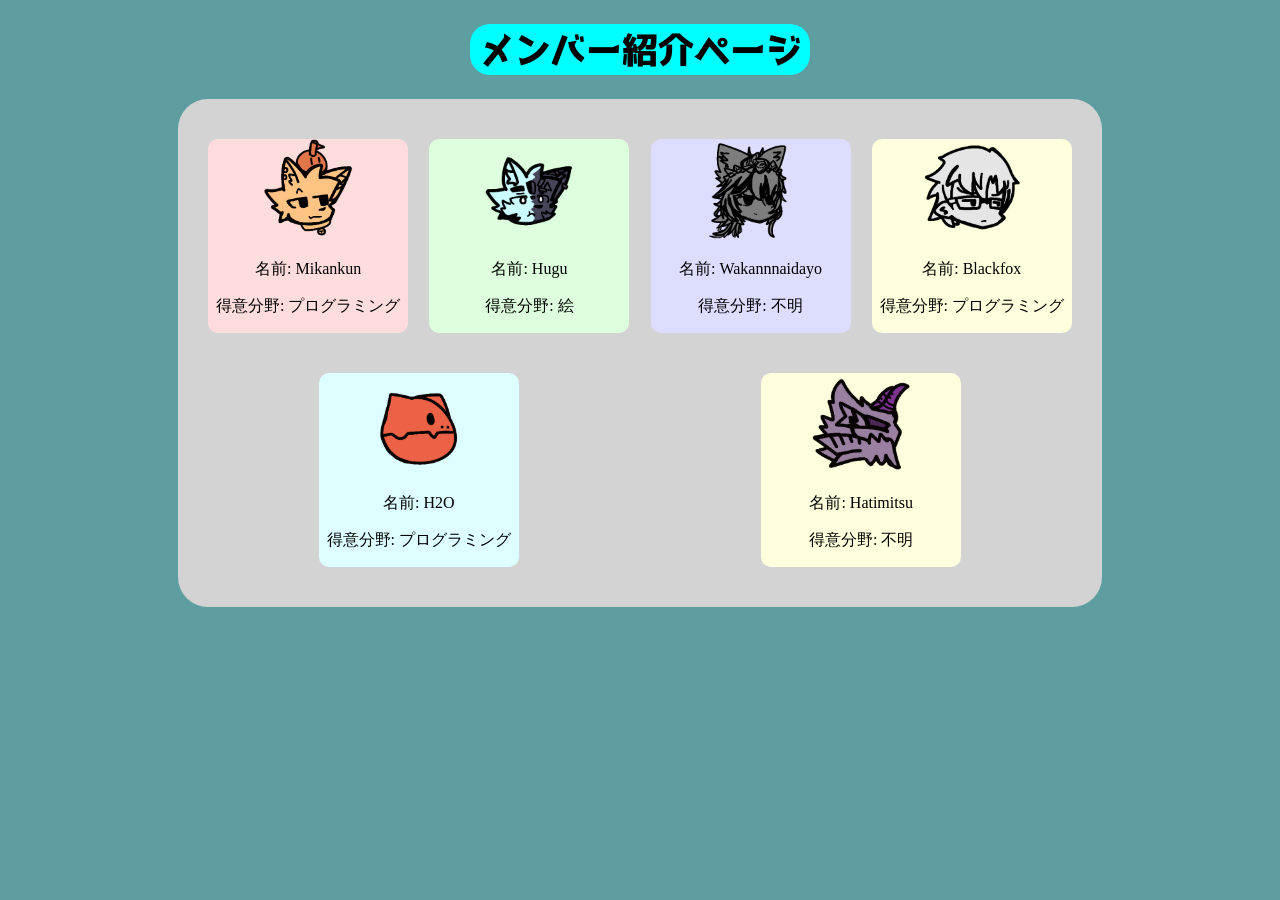
==== index.html @ 8ce17b41 "v0.0.1" ====
<!DOCTYPE html>
<html lang="ja">
<head>
	<meta charset="UTF-8">
	<title>テンプレート</title>
	<link rel="stylesheet" href="css/base.css">
	<script src="js/javascript.js"></script>
</head>
<body>
	<div class="base">
		<h1>メンバー紹介ページ</h1>
	</div>
	<div class="memberContent">
	</div>
</body>
</html>
---- css/base.css ----
body{
	background-color: cadetblue;
}

.base{
	background-color: aqua;
	border-radius: 20px;
	margin: auto;
	font-size: 18px;
	width: 340px;
	text-align: center;
	font-family: "あかずきんポップ";
}

.memberContent {
	background-color: lightgray;
	border-radius: 30px;
	margin: auto;
	padding: 20px;
	display: flex;
	flex-direction: row;
	flex-wrap: wrap;
	justify-content: space-between;
	align-items: flex-start;
	width: 70%;
}
.member{
	background-color: white;
	margin: 20px auto;
	border-radius: 10px;
	text-align: center;
	position: static;
	width: 200px;
}

@font-face {
	font-family: "いろはもち";
	src: url("../fonts/iroha-mochi.otf") format("opentype");
}

@font-face {
	font-family: "はんなり明朝";
	src: url("../fonts/HannariMincho-Regular.otf") format("opentype");
}

@font-face {
	font-family: "あかずきんポップ";
	src: url("../fonts/AkazukiPOP.otf") format("opentype");
}
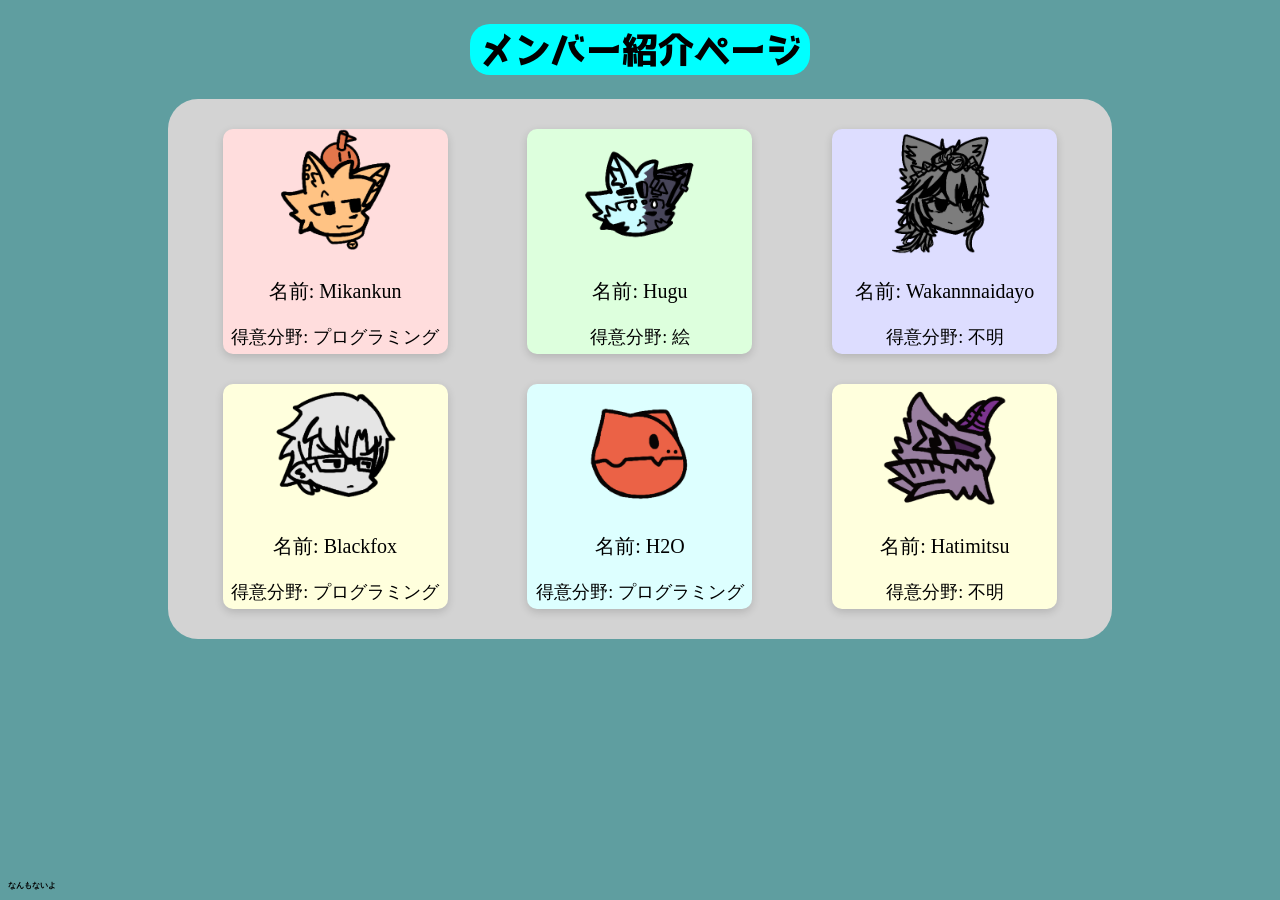
==== commit 4dd319c7: "v0.0.2" ====
--- a/index.html
+++ b/index.html
@@ -4,13 +4,15 @@
 	<meta charset="UTF-8">
 	<title>テンプレート</title>
 	<link rel="stylesheet" href="css/base.css">
+	<link rel="stylesheet" href="css/scrollbars.css">
 	<script src="js/javascript.js"></script>
 </head>
 <body>
 	<div class="base">
-		<h1>メンバー紹介ページ</h1>
+		<h1 onclick="nothing(this)">メンバー紹介ページ</h1>
 	</div>
 	<div class="memberContent">
 	</div>
+	<h6 style="position:fixed; bottom:-10px; font-size: 8px;">なんもないよ</h6>
 </body>
 </html>
--- a/css/base.css
+++ b/css/base.css
@@ -12,25 +12,34 @@
 	font-family: "あかずきんポップ";
 }
 
-.memberContent {
-	background-color: lightgray;
-	border-radius: 30px;
-	margin: auto;
-	padding: 20px;
-	display: flex;
-	flex-direction: row;
-	flex-wrap: wrap;
-	justify-content: space-between;
-	align-items: flex-start;
+.memberContent { 
+	background-color: lightgray; 
+	border-radius: 30px; 
+	margin: auto; 
+	padding: 30px; 
+
+	display: grid;
+	grid-template-columns: repeat(auto-fit, minmax(225px, 1fr));
+	gap: 30px;
+
 	width: 70%;
+	justify-items: center;
 }
-.member{
-	background-color: white;
-	margin: 20px auto;
-	border-radius: 10px;
-	text-align: center;
-	position: static;
-	width: 200px;
+
+.member { 
+	background-color: white; 
+	border-radius: 10px; 
+	text-align: center; 
+	width: 225px; 
+	height: 225px; 
+	transition: transform 0.1s ease-in-out; 
+	box-shadow: 0 3px 8px rgba(0,0,0,0.15); 
+}
+
+.member:hover {
+	transform: scale(1.08);
+	transition: all 0.1s ease-in-out;
+	box-shadow: 0 6px 16px rgba(0,0,0,0.15);
 }
 
 @font-face {
--- a/css/scrollbars.css
+++ b/css/scrollbars.css
@@ -0,0 +1,17 @@
+.newScrollbar1::-webkit-scrollbar {
+	width: 8px;
+}
+
+.newScrollbar1::-webkit-scrollbar-track {
+	background: rgba(0,0,0,0.1);
+	border-radius: 10px;
+}
+
+.newScrollbar1::-webkit-scrollbar-thumb {
+	background: rgba(0,0,0,0.4);
+	border-radius: 10px;
+}
+
+.newScrollbar1::-webkit-scrollbar-thumb:hover {
+	background: rgba(0,0,0,0.6);
+}
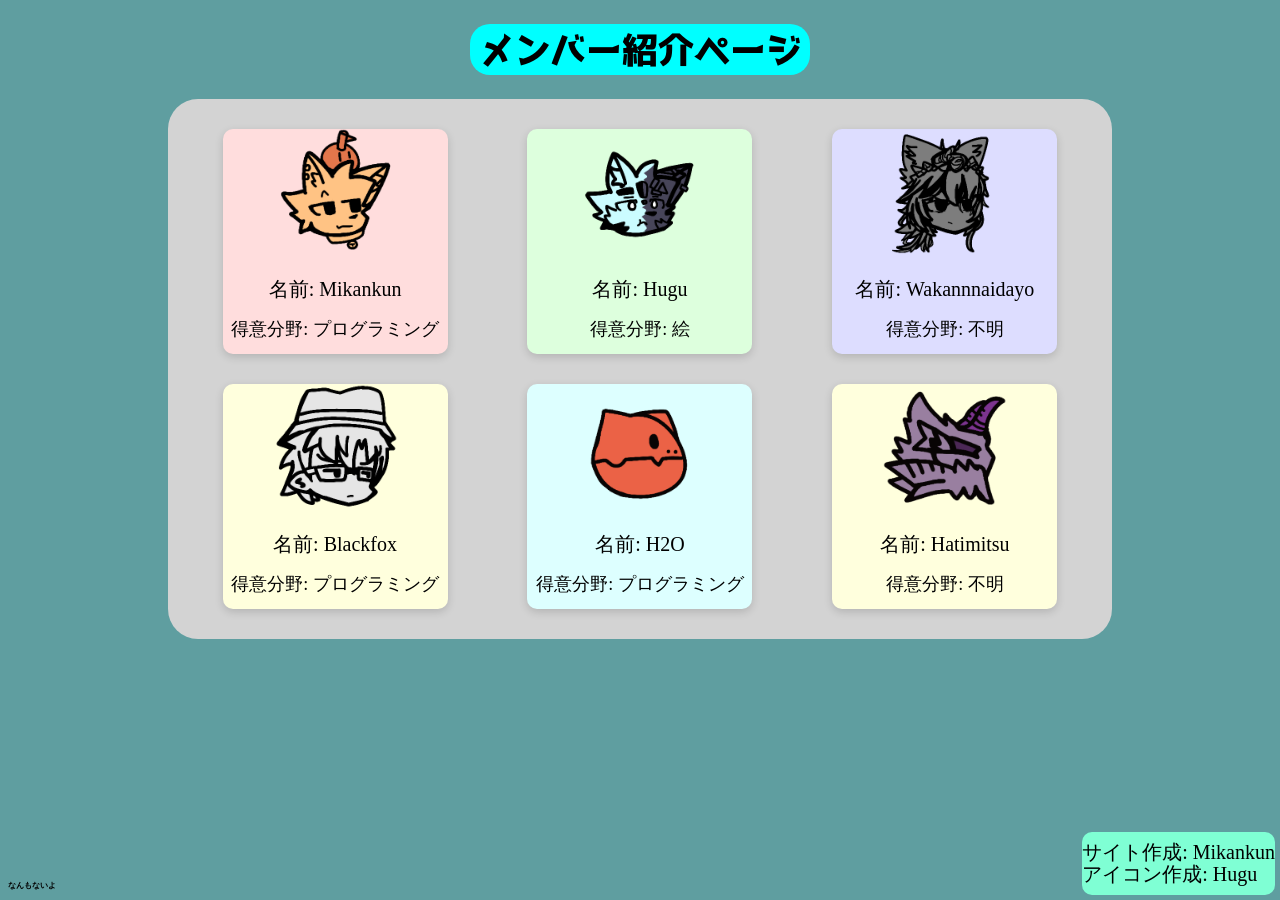
==== commit c6adb6bf: "v0.0.4" ====
--- a/index.html
+++ b/index.html
@@ -2,17 +2,22 @@
 <html lang="ja">
 <head>
 	<meta charset="UTF-8">
-	<title>テンプレート</title>
+	<title>ゲーム開発部 メンバー紹介</title>
 	<link rel="stylesheet" href="css/base.css">
 	<link rel="stylesheet" href="css/scrollbars.css">
-	<script src="js/javascript.js"></script>
+	<link rel="stylesheet" href="css/updatelog.css">
+	<script type="module" src="js/javascript.js"></script>
 </head>
 <body>
 	<div class="base">
-		<h1 onclick="nothing(this)">メンバー紹介ページ</h1>
+		<h1 id="title">メンバー紹介ページ</h1>
 	</div>
 	<div class="memberContent">
 	</div>
 	<h6 style="position:fixed; bottom:-10px; font-size: 8px;">なんもないよ</h6>
+	<div class="credit canSelect" id="notCredit">
+		<p>サイト作成: Mikankun</p>
+		<p>アイコン作成: Hugu</p>
+	</div>
 </body>
 </html>
--- a/css/base.css
+++ b/css/base.css
@@ -1,5 +1,22 @@
 body{
 	background-color: cadetblue;
+	overflow: hidden;
+}
+
+.canSelect{
+	cursor: pointer;
+	user-select: none;
+}
+
+.credit{
+	position: fixed;
+	bottom: 0;
+	right: 0;
+	font-size: 20px;
+	margin: 5px;
+	border-radius: 10px;
+	line-height: 1.5px;
+	background-color:aquamarine;
 }
 
 .base{
@@ -26,12 +43,13 @@
 	justify-items: center;
 }
 
-.member { 
+.member {
 	background-color: white; 
 	border-radius: 10px; 
 	text-align: center; 
 	width: 225px; 
-	height: 225px; 
+	height: 225px;
+	line-height: 20px;
 	transition: transform 0.1s ease-in-out; 
 	box-shadow: 0 3px 8px rgba(0,0,0,0.15); 
 }
--- a/css/updatelog.css
+++ b/css/updatelog.css
@@ -0,0 +1,88 @@
+/* details 全体 */
+details {
+	overflow: hidden;
+	transition:
+		background-color 0.4s ease,
+		height 0.35s ease-in-out;
+	height: 42px; /* summary 分 */
+}
+
+/* 開いたときの details */
+details[open] {
+	height: 0px; /* 中身に合わせて調整 */
+	background-color: #bee1de;
+}
+
+/* summary */
+details summary {
+	cursor: pointer;
+	list-style: none;
+	user-select: none;
+	transition: background-color 0.3s ease;
+}
+
+details summary::-webkit-details-marker {
+	display: none;
+}
+
+/* ▶ アイコン */
+details summary::before {
+	content: "▶ ";
+	display: inline-block;
+	transition: transform 0.4s ease;
+}
+
+details[open] summary::before {
+	transform: rotate(90deg);
+}
+
+/* ===== 中身アニメーション ===== */
+.logBody {
+	font-size: 18px;
+	margin-top: 4px;
+	overflow: hidden;
+
+	max-height: 0;
+	opacity: 0;
+	transform: translateY(-10px);
+
+	transition:
+		max-height 0.6s ease,
+		opacity 0.35s ease,
+		transform 0.35s ease;
+}
+
+/* 開いたとき */
+details[open] .logBody {
+	max-height: 160px; /* スクロールしたい高さ */
+	opacity: 1;
+	transform: translateY(0);
+	transition-delay: 0.1s;
+}
+
+/* hover */
+details summary:hover {
+	background: #dbe9ff;
+}
+
+/* 既存スタイル */
+.logItem {
+	margin-bottom: 8px;
+}
+
+.logSummary {
+	font-weight: bold;
+	background: #e8f2ff;
+	padding: 6px;
+	border-radius: 4px;
+}
+
+.logTitle.add    { color: #2e7d32; }
+.logTitle.remove { color: #c62828; }
+.logTitle.change { color: #ef6c00; }
+.logTitle.fix    { color: #1565c0; }
+
+.logList {
+	margin-top: 2px;
+	padding-left: 18px;
+}
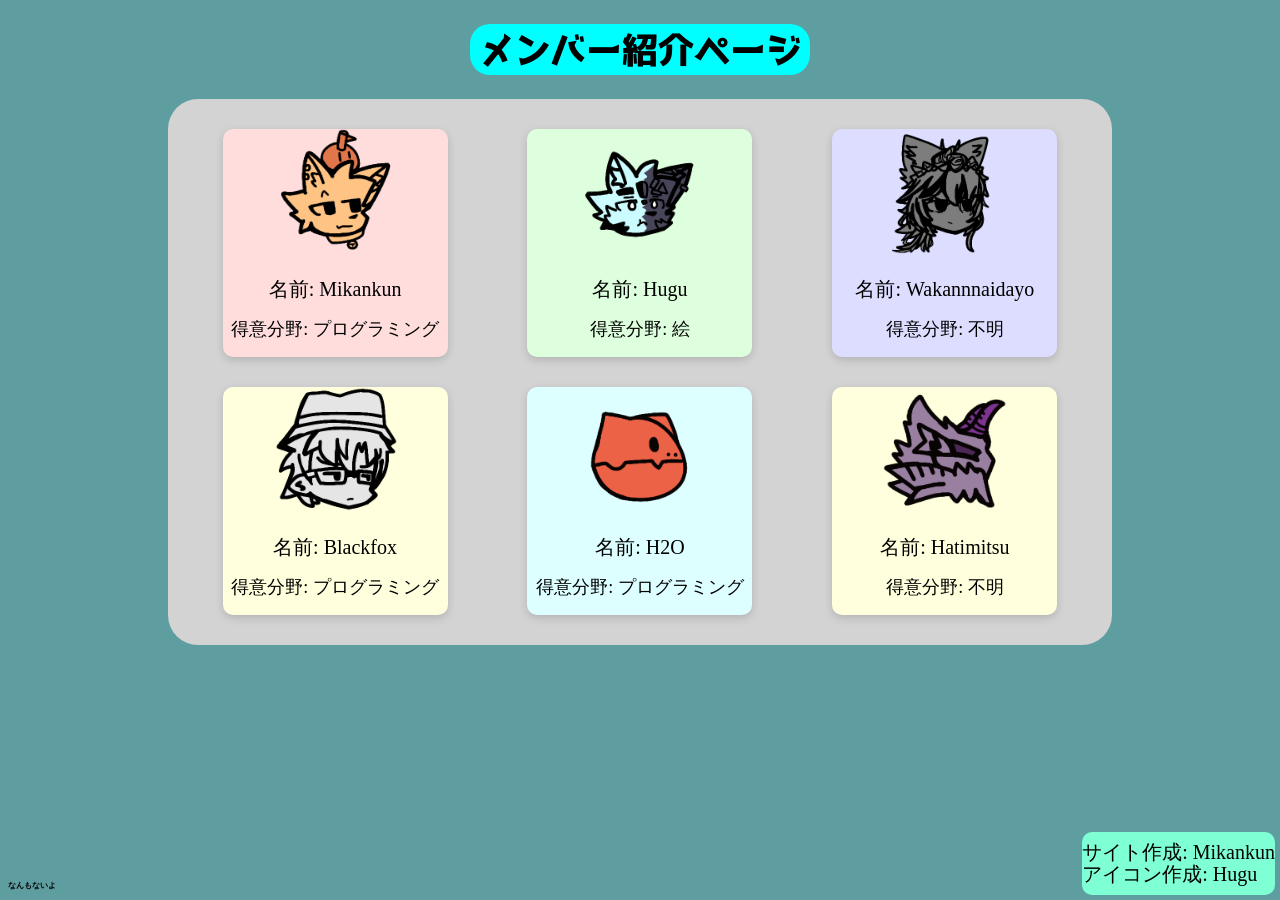
==== commit 46f2bb7c: "v0.0.52" ====
--- a/index.html
+++ b/index.html
@@ -2,6 +2,7 @@
 <html lang="ja">
 <head>
 	<meta charset="UTF-8">
+	<meta name="viewport" content="width=device-width, initial-scale=1.0">
 	<title>ゲーム開発部 メンバー紹介</title>
 	<link rel="stylesheet" href="css/base.css">
 	<link rel="stylesheet" href="css/scrollbars.css">
--- a/css/base.css
+++ b/css/base.css
@@ -48,10 +48,21 @@
 	border-radius: 10px; 
 	text-align: center; 
 	width: 225px; 
-	height: 225px;
+	height: auto;
 	line-height: 20px;
 	transition: transform 0.1s ease-in-out; 
 	box-shadow: 0 3px 8px rgba(0,0,0,0.15); 
+}
+
+@media (max-width: 770px) {
+	.memberContent {
+		width: 90%;
+		grid-template-columns: repeat(auto-fit, minmax(275px, 1fr));
+	}
+
+	.member {
+		width: 275px;
+	}
 }
 
 .member:hover {
--- a/css/updatelog.css
+++ b/css/updatelog.css
@@ -10,7 +10,7 @@
 /* 開いたときの details */
 details[open] {
 	height: 0px; /* 中身に合わせて調整 */
-	background-color: #bee1de;
+	background-color: #ffffff;
 }
 
 /* summary */
@@ -77,10 +77,11 @@
 	border-radius: 4px;
 }
 
-.logTitle.add    { color: #2e7d32; }
-.logTitle.remove { color: #c62828; }
+.logTitle.add    { color: #2244ba; }
+.logTitle.remove { color: #db2019; }
+.logTitle.update { color: #33ab41; }
 .logTitle.change { color: #ef6c00; }
-.logTitle.fix    { color: #1565c0; }
+.logTitle.fix    { color: #42ab91; }
 
 .logList {
 	margin-top: 2px;
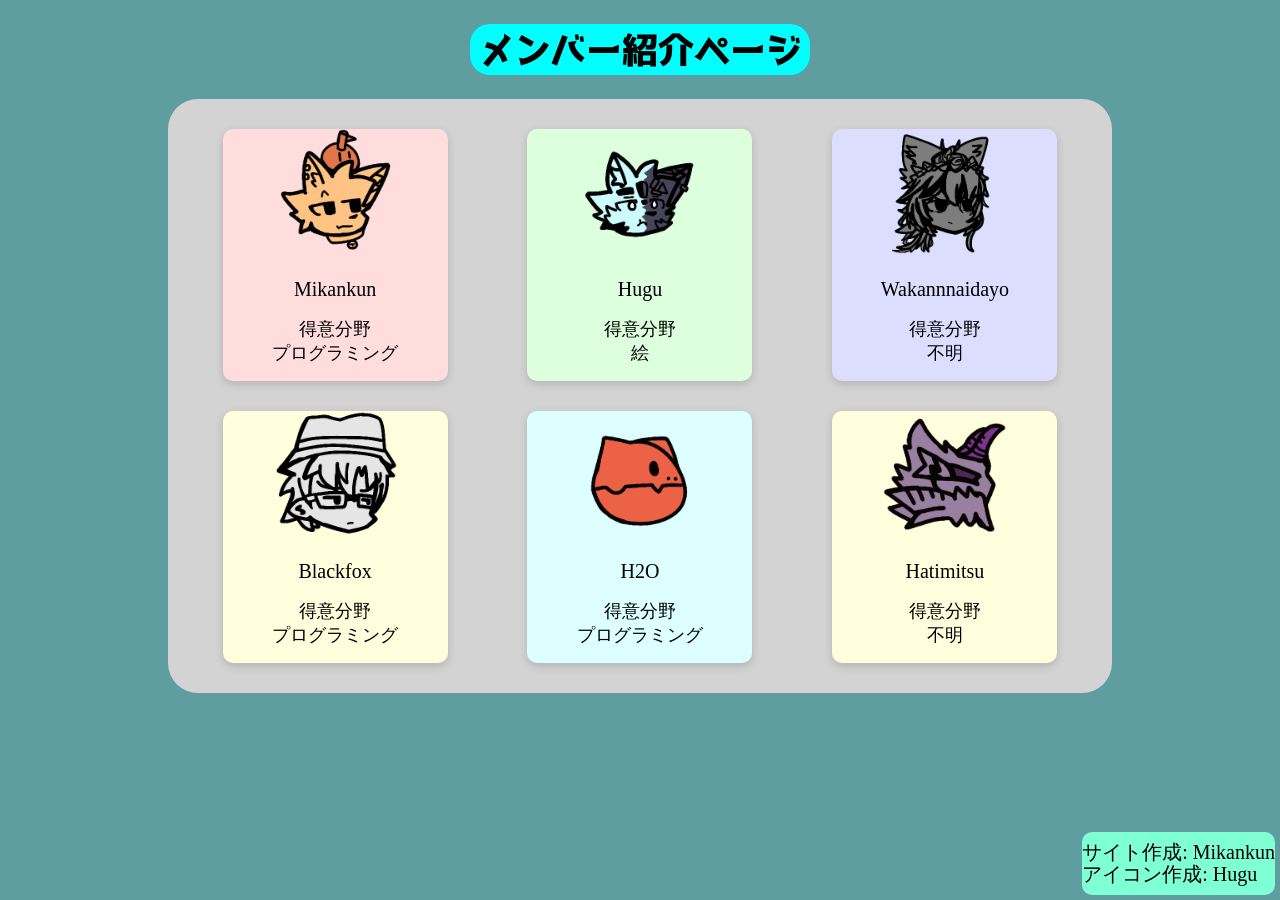
==== commit 1ace1941: "v0.0.6" ====
--- a/index.html
+++ b/index.html
@@ -15,7 +15,6 @@
 	</div>
 	<div class="memberContent">
 	</div>
-	<h6 style="position:fixed; bottom:-10px; font-size: 8px;">なんもないよ</h6>
 	<div class="credit canSelect" id="notCredit">
 		<p>サイト作成: Mikankun</p>
 		<p>アイコン作成: Hugu</p>
--- a/css/base.css
+++ b/css/base.css
@@ -18,7 +18,6 @@
 	line-height: 1.5px;
 	background-color:aquamarine;
 }
-
 .base{
 	background-color: aqua;
 	border-radius: 20px;
@@ -55,13 +54,33 @@
 }
 
 @media (max-width: 770px) {
+	body{
+		overflow-y: auto;
+	}
+
+	.credit {
+		position: static;
+		margin: 40px auto;
+		text-align: center;
+		width: 90%;
+		height: 54px;
+		font-size: 18px;
+		padding: auto;
+		line-height: 0.6;
+	}
+
+	.credit p{
+		margin-top: 2px;
+		padding: 2px 0;
+	}
+
 	.memberContent {
 		width: 90%;
-		grid-template-columns: repeat(auto-fit, minmax(275px, 1fr));
+		grid-template-columns: repeat(auto-fit, minmax(150px, 1fr));
 	}
 
 	.member {
-		width: 275px;
+		width: 150px;
 	}
 }
 
